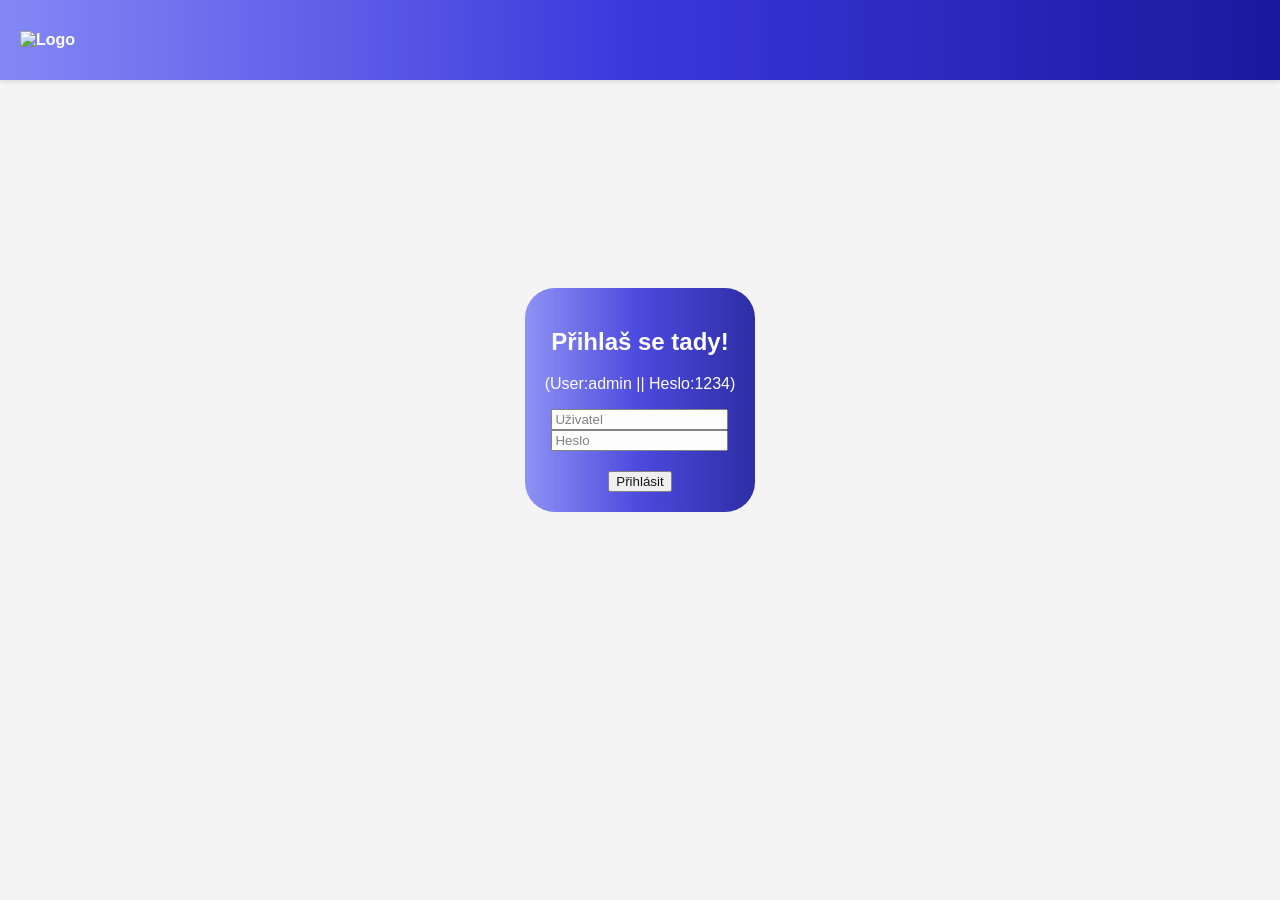
==== login.html @ 906c23ae "First commit" ====
<!DOCTYPE html>
<html lang="en">
<head>
    <meta charset="UTF-8">
    <meta name="viewport" content="width=device-width, initial-scale=1.0">
    <title>Document</title>
    <link rel="stylesheet" href="login.css">
    <script src="login.js" defer></script>
</head>
<body>
    <header class="header">
        <div class="topnav">
                        <div class="logo">
                            <img src="https://companieslogo.com/img/orig/ATO.PA.D-3c97ece3.png?t=1720244490" alt="Logo">
                        </div>
</header>
    <main>
        <section class="login">
            <div class="login-block">
                <div class="login-bg"></div>
                <h1>Přihlaš se tady!</h1>
                <p>(User:admin || Heslo:1234)</p>
                <div class="username"><input type="text" id="username" placeholder="Uživatel"></div>
                <div class="password"><input type="password" id="password" placeholder="Heslo"></div>
                <div class="login-btn"><button onclick="login()">Přihlásit</button></div>
            </div>
        </section>
    </main>
</body>
</html>
---- login.css ----
:root{
  --bg: #f4f4f4;
  --dark: #111;
  --muted: #666;
  --accent: #0077b6;
  --white: #fff;
  --card-bg: rgba(0,0,0,0.6);
  --container: 1100px;
  --radius: 6px;
  --header-height: 680px;
}
body{
  font-family: 'Segoe UI', Tahoma, Geneva, Verdana, sans-serif;
  background: var(--bg);
  color: var(--dark);
  margin: 0;
  padding: 0;
  box-sizing: border-box;
}
a{
  text-decoration: none;
  color: inherit;
}
.header{
    width:100%;
}

.topnav{
  color:white;
  font-weight: bold;
  position: fixed;
  top: 0;
  left: 0;
  right: 0;
  justify-content: flex-start; 
  background: #8488f5;
background: linear-gradient(90deg, rgba(132, 136, 245, 1) 0%, rgba(58, 55, 219, 1) 50%, rgba(25, 25, 158, 1) 100%, rgba(0, 12, 242, 1) 100%);
  height: 80px;
  display: flex;
  align-items: center;
  padding: 0 20px;
  box-shadow: 0 2px 4px rgba(0,0,0,0.1);
  z-index: 1000;
}
.logo img{
    height: 40px;
    margin-right: auto;
    justify-content: flex-start;
}

/* login */
.login{
    text-align: center;
    padding: 60px 20px;
    background: url('https://media.istockphoto.com/id/1473121061/vector/vector-illustration-with-blue-curves-overlapping-background-margins-and-gradient-waves-and.jpg?s=612x612&w=0&k=20&c=Mp7wTkbVW2opnPEA-UzZvt8yjYMKo12Bkv7LHApDXqY=') no-repeat center center/cover;
    color: var(--white);
    height: var(--header-height);
    display: flex;
    flex-direction: column;
    justify-content: center;
    align-items: center;
}

.login-block{
    position: relative;
    background: linear-gradient(90deg, rgba(132, 136, 245, 1) 0%, rgba(58, 55, 219, 1) 50%, rgba(25, 25, 158, 1) 100%, rgba(0, 12, 242, 1) 100%);
    opacity: 0.9;
    padding: 20px;
    border-radius: 30px;
}
.login-block:hover{
    transform: translateY(-2px);
  box-shadow: 0 10px 24px rgba(0,0,0,0.2);
  transition: transform 0.15s ease, box-shadow 0.15s ease;
}
.login-btn{
    margin-top: 20px;
  display: flex;
  justify-content: center;
  width: 100%;
}

.login-btn .btn-primary{
  padding: 12px 28px;
  border-radius: 28px;
  background: rgba(255,255,255,0.95);
  color: var(--dark);
  border: none;
  font-weight: 700;
  font-size: 16px;
  cursor: pointer;
  box-shadow: 0 6px 18px rgba(0,0,0,0.15);
  transition: transform 0.15s ease, box-shadow 0.15s ease;
}

.login-btn .btn-primary:hover{
  transform: translateY(-2px);
  box-shadow: 0 10px 24px rgba(0,0,0,0.2);
}

.login-btn .btn-primary:focus{
  outline: none;
  box-shadow: 0 0 0 4px rgba(255,255,255,0.15);
}
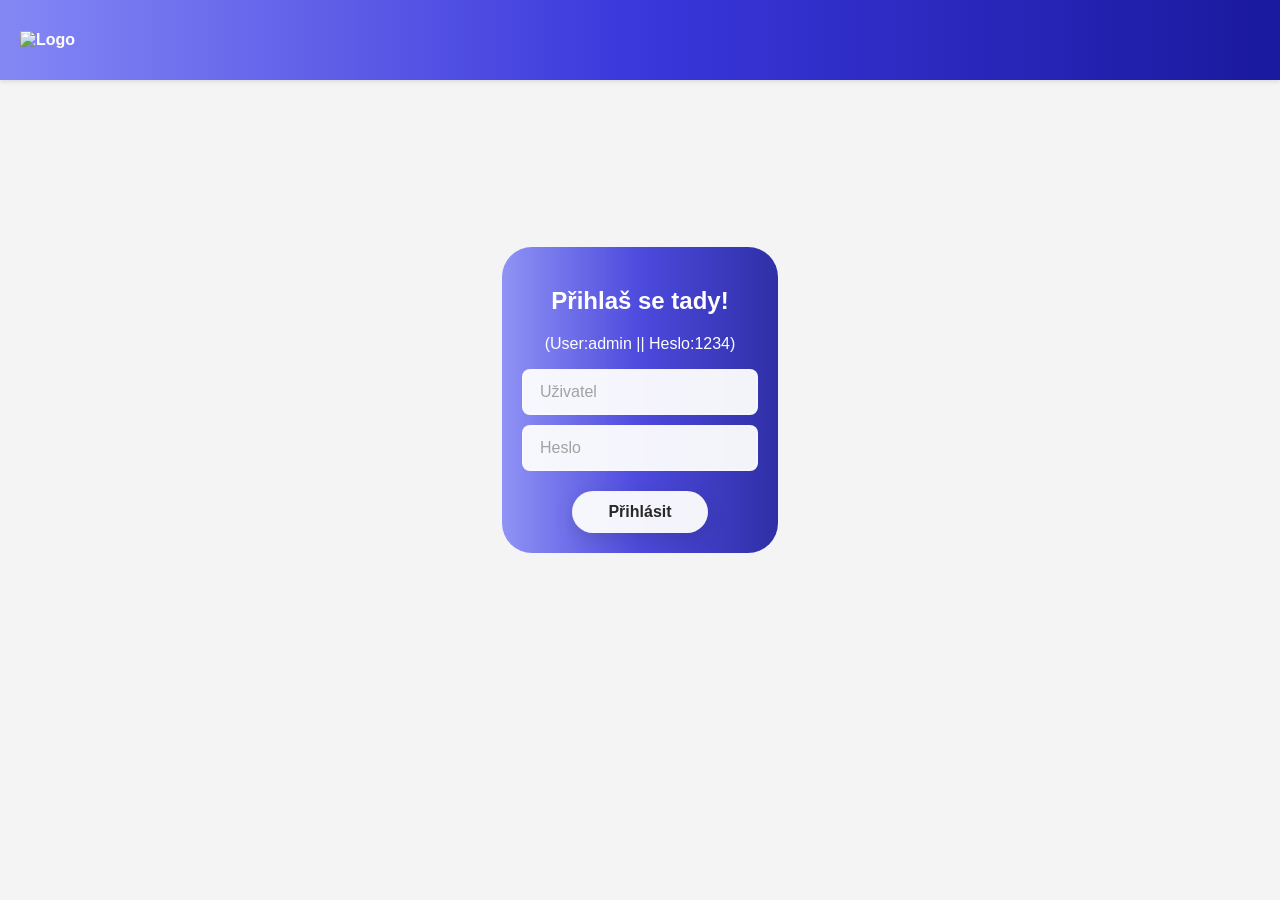
==== commit 9505b441: "kalendar" ====
--- a/login.html
+++ b/login.html
@@ -3,7 +3,7 @@
 <head>
     <meta charset="UTF-8">
     <meta name="viewport" content="width=device-width, initial-scale=1.0">
-    <title>Document</title>
+    <title>Login</title>
     <link rel="stylesheet" href="login.css">
     <script src="login.js" defer></script>
 </head>
--- a/login.css
+++ b/login.css
@@ -73,32 +73,77 @@
   box-shadow: 0 10px 24px rgba(0,0,0,0.2);
   transition: transform 0.15s ease, box-shadow 0.15s ease;
 }
-.login-btn{
-    margin-top: 20px;
+
+/* Username input styling */
+.username, .password {
+  margin-bottom: 10px;
+  width: 100%;
+  display: flex;
+  justify-content: center;
+}
+
+.username input, .password input {
+  width: 100%;
+  max-width: 280px;
+  padding: 12px 16px;
+  border: 2px solid rgba(255, 255, 255, 0.3);
+  border-radius: 8px;
+  background: rgba(255, 255, 255, 0.95);
+  color: var(--dark);
+  font-size: 16px;
+  font-weight: 500;
+  transition: all 0.3s ease;
+  outline: none;
+}
+
+.username input::placeholder, .password input::placeholder {
+  color: #999;
+  font-weight: 400;
+}
+
+.username input:focus, .password input:focus {
+  border-color: rgba(255, 255, 255, 0.8);
+  box-shadow: 0 0 8px rgba(255, 255, 255, 0.3);
+  transform: translateY(-2px);
+}
+
+.username input:hover, .password input:hover {
+  border-color: rgba(255, 255, 255, 0.6);
+}
+
+.login-btn {
+  margin-top: 20px;
   display: flex;
   justify-content: center;
   width: 100%;
 }
 
-.login-btn .btn-primary{
-  padding: 12px 28px;
+.login-btn button {
+  padding: 12px 36px;
   border-radius: 28px;
-  background: rgba(255,255,255,0.95);
+  background: rgba(255, 255, 255, 0.95);
   color: var(--dark);
   border: none;
   font-weight: 700;
   font-size: 16px;
   cursor: pointer;
   box-shadow: 0 6px 18px rgba(0,0,0,0.15);
-  transition: transform 0.15s ease, box-shadow 0.15s ease;
+  transition: all 0.3s ease;
+  outline: none;
 }
 
-.login-btn .btn-primary:hover{
+.login-btn button:hover {
   transform: translateY(-2px);
   box-shadow: 0 10px 24px rgba(0,0,0,0.2);
+  background: rgba(255, 255, 255, 1);
+}
+
+.login-btn button:active {
+  transform: translateY(0);
+  box-shadow: 0 4px 12px rgba(0,0,0,0.15);
 }
 
 .login-btn .btn-primary:focus{
   outline: none;
   box-shadow: 0 0 0 4px rgba(255,255,255,0.15);
-}+}
